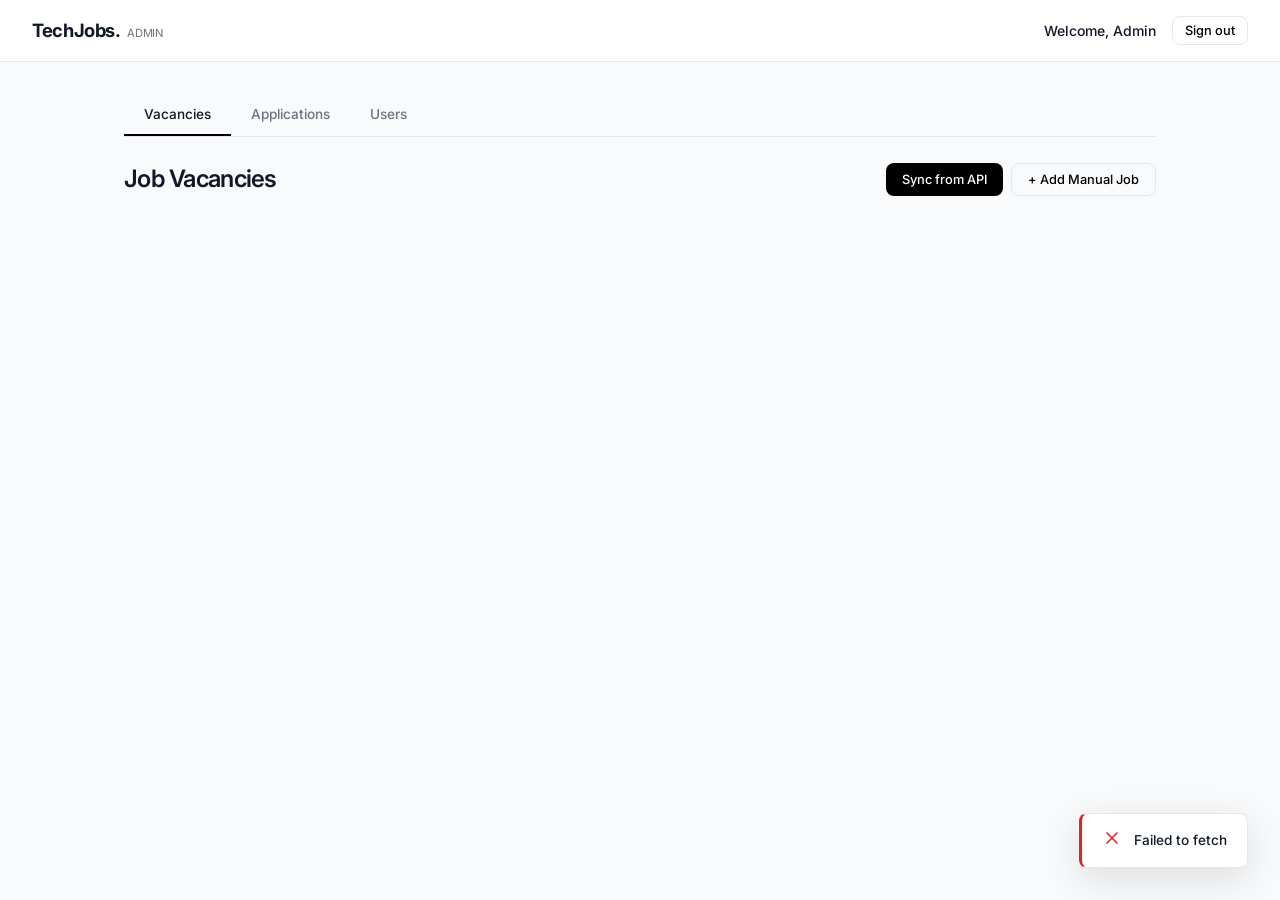
==== admin.html @ 2e848b5e "Initial commit" ====
<!DOCTYPE html>
<html lang="en">
<head>
  <meta charset="utf-8">
  <meta name="viewport" content="width=device-width,initial-scale=1">
  <link rel="stylesheet" href="css/style.css">
  <title>Admin Dashboard - TechJobs</title>
</head>
<body data-protected="1">
  <nav>
    <a href="index.html" class="brand">TechJobs. <span style="font-size:0.7rem; font-weight:400; opacity:0.6; margin-left:4px;">ADMIN</span></a>
    <div class="nav-links">
      <span id="welcome" style="font-weight:500; font-size:0.875rem;">Welcome, Admin</span>
      <button class="btn btn-outline" id="logout" style="padding:0.375rem 0.75rem;">Sign out</button>
    </div>
  </nav>

  <div class="container">

    <!-- Tab Navigation -->
    <div class="tabs">
      <button class="tab active" data-tab="vacancies">Vacancies</button>
      <button class="tab" data-tab="applications">Applications</button>
      <button class="tab" data-tab="users">Users</button>
    </div>

    <!-- Tab: Vacancies -->
    <div id="tab-vacancies" class="tab-content active">
      <div style="display:flex; justify-content:space-between; align-items:center; margin-bottom:1.5rem;">
        <h2 style="margin:0;">Job Vacancies</h2>
        <div style="display:flex; gap:0.5rem;">
          <button class="btn" id="syncBtn">Sync from API</button>
          <button class="btn btn-outline" id="addJobBtn">+ Add Manual Job</button>
        </div>
      </div>
      <p id="syncStatus" style="margin:0 0 1rem; font-size:0.875rem; color:var(--text-muted);"></p>
      <div id="jobsList"></div>
    </div>

    <!-- Tab: Applications -->
    <div id="tab-applications" class="tab-content">
      <h2>All Applications</h2>
      <div id="appsList"></div>
    </div>

    <!-- Tab: Users -->
    <div id="tab-users" class="tab-content">
      <h2>Registered Users</h2>
      <div id="usersList"></div>
    </div>

  </div>

  <!-- Edit Job Modal -->
  <div class="modal-overlay" id="jobModal" style="display:none;">
    <div class="modal">
      <div style="display:flex; justify-content:space-between; align-items:center; margin-bottom:1.5rem;">
        <h3 id="modalTitle" style="margin:0;">Add Job</h3>
        <button class="modal-close" id="modalClose">&times;</button>
      </div>
      <form id="jobForm">
        <div style="display:grid; grid-template-columns:1fr 1fr; gap:1rem;">
          <div class="input-group">
            <label for="jTitle">Job Title</label>
            <input id="jTitle" name="title" type="text" required>
          </div>
          <div class="input-group">
            <label for="jCompany">Company</label>
            <input id="jCompany" name="company" type="text" required>
          </div>
        </div>
        <div style="display:grid; grid-template-columns:1fr 1fr; gap:1rem;">
          <div class="input-group">
            <label for="jLocation">Location</label>
            <input id="jLocation" name="location" type="text">
          </div>
          <div class="input-group">
            <label for="jSalary">Salary</label>
            <input id="jSalary" name="salary" type="text">
          </div>
        </div>
        <div class="input-group">
          <label for="jSkills">Required Skills (comma separated)</label>
          <input id="jSkills" name="requiredSkills" type="text" placeholder="Java, Spring Boot, SQL">
        </div>
        <div style="display:grid; grid-template-columns:1fr 1fr 1fr; gap:1rem;">
          <div class="input-group">
            <label for="jExp">Min. Experience (yrs)</label>
            <input id="jExp" name="requiredExperience" type="number" min="0" value="0">
          </div>
          <div class="input-group">
            <label for="jType">Employment Type</label>
            <input id="jType" name="employmentType" type="text" placeholder="full_time">
          </div>
          <div class="input-group">
            <label for="jUrl">Application URL</label>
            <input id="jUrl" name="applicationUrl" type="text">
          </div>
        </div>
        <div class="input-group">
          <label for="jDesc">Description</label>
          <textarea id="jDesc" name="description" rows="3" style="width:100%; padding:0.625rem 0.875rem; border:1px solid var(--border); border-radius:var(--radius); font-family:var(--font); font-size:0.875rem; resize:vertical;"></textarea>
        </div>
        <input type="hidden" id="jId" name="id">
        <button class="btn" type="submit" id="jobFormBtn">Save Job</button>
      </form>
    </div>
  </div>

  <script src="js/api.js"></script>
  <script src="js/admin.js"></script>
</body>
</html>
---- css/style.css ----
@import url('https://fonts.googleapis.com/css2?family=Inter:wght@400;500;600;700&display=swap');

:root {
  --bg: #ffffff;
  --bg-secondary: #f9fafb;
  --text-main: #111827;
  --text-muted: #6b7280;
  --border: #e5e7eb;
  --primary: #000000;
  --primary-hover: #374151;
  --success: #059669;
  --error: #dc2626;
  --radius: 8px;
  --font: 'Inter', system-ui, sans-serif;
}

* { box-sizing: border-box; margin: 0; padding: 0; }

body {
  font-family: var(--font);
  background: var(--bg-secondary);
  color: var(--text-main);
  line-height: 1.5;
  -webkit-font-smoothing: antialiased;
}

a { color: var(--text-main); text-decoration: none; transition: opacity 0.2s; }
a:hover { opacity: 0.7; }

/* ───── Navigation ───── */
nav {
  display: flex;
  justify-content: space-between;
  align-items: center;
  padding: 1rem 2rem;
  background: var(--bg);
  border-bottom: 1px solid var(--border);
  position: sticky;
  top: 0;
  z-index: 10;
}
nav .brand { font-weight: 700; font-size: 1.15rem; letter-spacing: -0.02em; }
nav .nav-links { display: flex; gap: 1rem; align-items: center; }

/* ───── Layout ───── */
.container { max-width: 1080px; margin: 0 auto; padding: 2rem 1.5rem; }

.auth-container {
  max-width: 440px;
  margin: 3rem auto;
  padding: 2.5rem;
  background: var(--bg);
  border: 1px solid var(--border);
  border-radius: var(--radius);
  box-shadow: 0 4px 6px -1px rgba(0,0,0,0.05), 0 2px 4px -1px rgba(0,0,0,0.03);
}

/* ───── Typography ───── */
h1 { font-size: 3rem; font-weight: 700; letter-spacing: -0.04em; margin-bottom: 1rem; line-height: 1.1; }
h2 { font-size: 1.5rem; font-weight: 600; letter-spacing: -0.03em; margin-bottom: 0.5rem; }
h3 { font-size: 1.125rem; font-weight: 600; margin-bottom: 0.75rem; }
p { color: var(--text-muted); margin-bottom: 1rem; }

/* ───── Forms ───── */
form { display: flex; flex-direction: column; gap: 1rem; }
.input-group { display: flex; flex-direction: column; gap: 0.375rem; }
label { font-size: 0.8rem; font-weight: 500; color: var(--text-main); }
input[type="text"], input[type="email"], input[type="password"], input[type="number"] {
  width: 100%; padding: 0.625rem 0.875rem;
  border: 1px solid var(--border); border-radius: var(--radius);
  font-family: var(--font); font-size: 0.875rem;
  background: var(--bg); transition: all 0.15s; outline: none;
}
input:focus { border-color: var(--primary); box-shadow: 0 0 0 1px var(--primary); }
.checkbox-group { display: flex; align-items: center; gap: 0.5rem; }
.checkbox-group label { margin: 0; font-weight: 400; cursor: pointer; }
input[type="checkbox"] { cursor: pointer; width: 1rem; height: 1rem; accent-color: var(--primary); }

/* ───── Buttons ───── */
.btn {
  display: inline-flex; justify-content: center; align-items: center;
  padding: 0.5rem 1rem; background: var(--primary); color: #fff;
  border: none; border-radius: var(--radius);
  font-size: 0.8rem; font-weight: 500; cursor: pointer;
  transition: background 0.15s, transform 0.1s;
  text-decoration: none; font-family: var(--font);
}
.btn:hover { background: var(--primary-hover); }
.btn:active { transform: scale(0.98); }
.btn:disabled { opacity: 0.5; cursor: not-allowed; }
.btn-outline { background: transparent; color: var(--primary); border: 1px solid var(--border); }
.btn-outline:hover { background: var(--bg-secondary); }
.btn-sm { padding: 0.375rem 0.75rem; font-size: 0.75rem; }
.btn-xs { padding: 0.25rem 0.5rem; font-size: 0.7rem; }
.btn-danger { background: var(--error); color: #fff; border: none; }
.btn-danger:hover { background: #b91c1c; }
.btn-applied { background: var(--success); color: #fff; border-color: var(--success); cursor: default; }
.btn-applied:hover { background: var(--success); }
form .btn { margin-top: 0.25rem; }

/* ───── Dashboard Grid ───── */
.dashboard-grid { display: grid; grid-template-columns: 1fr; gap: 2rem; }
@media (min-width: 768px) { .dashboard-grid { grid-template-columns: 280px 1fr; align-items: start; } }

.panel {
  background: var(--bg); border: 1px solid var(--border);
  border-radius: var(--radius); padding: 1.5rem;
}
.profile-stats ul, .profile-stats { list-style: none; padding: 0; }
.profile-stats li {
  padding: 0.5rem 0; border-bottom: 1px solid var(--border);
  font-size: 0.85rem; display: flex; justify-content: space-between;
}
.profile-stats li:last-child { border-bottom: none; }
.profile-stats .lbl { color: var(--text-muted); }
.profile-stats .val { font-weight: 500; text-align: right; }

/* ───── Job Cards ───── */
.job-card {
  padding: 1.25rem; border: 1px solid var(--border);
  border-radius: var(--radius); background: var(--bg);
  margin-bottom: 0.75rem; transition: box-shadow 0.15s;
}
.job-card:hover { box-shadow: 0 2px 8px rgba(0,0,0,0.04); }
.job-header { display: flex; justify-content: space-between; align-items: flex-start; margin-bottom: 0.75rem; }
.job-title { font-size: 1rem; font-weight: 600; margin: 0 0 0.125rem 0; }
.job-company { font-size: 0.8rem; color: var(--text-muted); }
.job-match-reason { font-size: 0.8rem; color: var(--text-muted); padding-top: 0.75rem; border-top: 1px solid var(--border); }
.reason { padding: 2px 0; }
.reason-ok::before { content: "✓ "; color: var(--success); font-weight: 600; }
.reason-warn::before { content: "⚠ "; color: #d97706; }

/* ───── Badges ───── */
.badge {
  display: inline-block; padding: 0.2rem 0.6rem;
  background: var(--bg-secondary); border: 1px solid var(--border);
  border-radius: 9999px; font-size: 0.7rem; font-weight: 500; color: var(--text-main);
  margin: 0.125rem 0.125rem 0 0;
}
.badge.match { background: #ecfdf5; color: #065f46; border-color: #a7f3d0; font-weight: 600; }

/* ───── Tabs ───── */
.tabs {
  display: flex; gap: 0; border-bottom: 1px solid var(--border); margin-bottom: 1.5rem;
}
.tab {
  padding: 0.75rem 1.25rem; font-size: 0.85rem; font-weight: 500;
  background: none; border: none; border-bottom: 2px solid transparent;
  cursor: pointer; color: var(--text-muted); font-family: var(--font);
  transition: all 0.15s;
}
.tab:hover { color: var(--text-main); }
.tab.active { color: var(--text-main); border-bottom-color: var(--primary); }
.tab-content { display: none; }
.tab-content.active { display: block; }

/* ───── Data Tables ───── */
.data-table {
  width: 100%; border-collapse: collapse;
  background: var(--bg); border: 1px solid var(--border); border-radius: var(--radius);
  overflow: hidden; font-size: 0.8rem;
}
.data-table thead { background: var(--bg-secondary); }
.data-table th {
  text-align: left; padding: 0.75rem 1rem;
  font-weight: 500; color: var(--text-muted); font-size: 0.75rem;
  text-transform: uppercase; letter-spacing: 0.05em;
  border-bottom: 1px solid var(--border);
}
.data-table td { padding: 0.75rem 1rem; border-bottom: 1px solid var(--border); vertical-align: middle; }
.data-table tr:last-child td { border-bottom: none; }
.data-table tr:hover { background: var(--bg-secondary); }
.cell-truncate { max-width: 180px; display: inline-block; overflow: hidden; text-overflow: ellipsis; white-space: nowrap; vertical-align: middle; }

/* ───── Modal ───── */
.modal-overlay {
  position: fixed; inset: 0; background: rgba(0,0,0,0.4);
  display: flex; align-items: center; justify-content: center; z-index: 100;
  backdrop-filter: blur(2px);
}
.modal {
  background: var(--bg); border-radius: var(--radius);
  padding: 2rem; width: 90%; max-width: 640px; max-height: 90vh; overflow-y: auto;
  box-shadow: 0 20px 60px rgba(0,0,0,0.15);
}
.modal-close {
  background: none; border: none; font-size: 1.5rem; cursor: pointer;
  color: var(--text-muted); line-height: 1; padding: 0.25rem;
}
.modal-close:hover { color: var(--text-main); }

/* ───── Toast ───── */
.toast {
  position: fixed; bottom: 2rem; right: 2rem;
  display: flex; align-items: center; gap: 0.75rem;
  padding: 0.875rem 1.25rem;
  background: var(--bg); border: 1px solid var(--border);
  border-radius: var(--radius);
  box-shadow: 0 10px 40px rgba(0,0,0,0.12);
  font-size: 0.85rem; font-weight: 500; z-index: 200;
  transform: translateY(1rem); opacity: 0;
  transition: all 0.3s ease;
}
.toast-show { transform: translateY(0); opacity: 1; }
.toast-ok { border-left: 3px solid var(--success); }
.toast-ok .toast-icon { color: var(--success); }
.toast-err { border-left: 3px solid var(--error); }
.toast-err .toast-icon { color: var(--error); }

/* ───── Empty State ───── */
.empty-state {
  padding: 3rem 2rem; text-align: center;
  border: 1px dashed var(--border); border-radius: var(--radius); background: var(--bg);
}
.empty-state svg { margin: 0 auto 1rem; display: block; color: var(--border); }
.empty-state h3 { margin-bottom: 0.5rem; }
.empty-state p { margin: 0; }

/* ───── Utilities ───── */
.text-center { text-align: center; }
.err { color: var(--error); font-size: 0.85rem; margin-top: 0.75rem; padding: 0.75rem; background: #fef2f2; border-radius: var(--radius); border: 1px solid #fecaca; }
.ok { color: var(--success); font-size: 0.85rem; margin-top: 0.75rem; padding: 0.75rem; background: #ecfdf5; border-radius: var(--radius); border: 1px solid #a7f3d0; }

/* ───── Hero ───── */
.hero-section { text-align: center; padding: 5rem 1rem; max-width: 720px; margin: 0 auto; }
.hero-actions { display: flex; gap: 0.75rem; justify-content: center; margin-top: 2rem; }

/* ───── Success Popup ───── */
.success-popup {
  background: var(--bg); border-radius: var(--radius);
  padding: 3rem 2.5rem; text-align: center;
  max-width: 420px; width: 90%;
  box-shadow: 0 20px 60px rgba(0,0,0,0.15);
  animation: popIn 0.3s ease;
}
@keyframes popIn {
  from { transform: scale(0.9); opacity: 0; }
  to { transform: scale(1); opacity: 1; }
}

/* ───── Admin Application Detail Cards ───── */
.app-detail-card {
  background: var(--bg); border: 1px solid var(--border);
  border-radius: var(--radius); margin-bottom: 1rem;
  overflow: hidden;
}
.app-detail-header {
  display: flex; justify-content: space-between; align-items: flex-start;
  padding: 1rem 1.25rem; border-bottom: 1px solid var(--border);
  background: var(--bg-secondary);
}
.app-detail-body { padding: 1rem 1.25rem; }
.app-detail-section { margin-bottom: 1rem; }
.app-detail-section:last-child { margin-bottom: 0; }
.app-detail-label {
  font-size: 0.7rem; font-weight: 600; text-transform: uppercase;
  letter-spacing: 0.05em; color: var(--text-muted);
  margin-bottom: 0.5rem;
}
.app-detail-grid {
  display: grid; grid-template-columns: 1fr 1fr;
  gap: 0.375rem; font-size: 0.85rem;
}
.lbl { color: var(--text-muted); font-size: 0.8rem; }
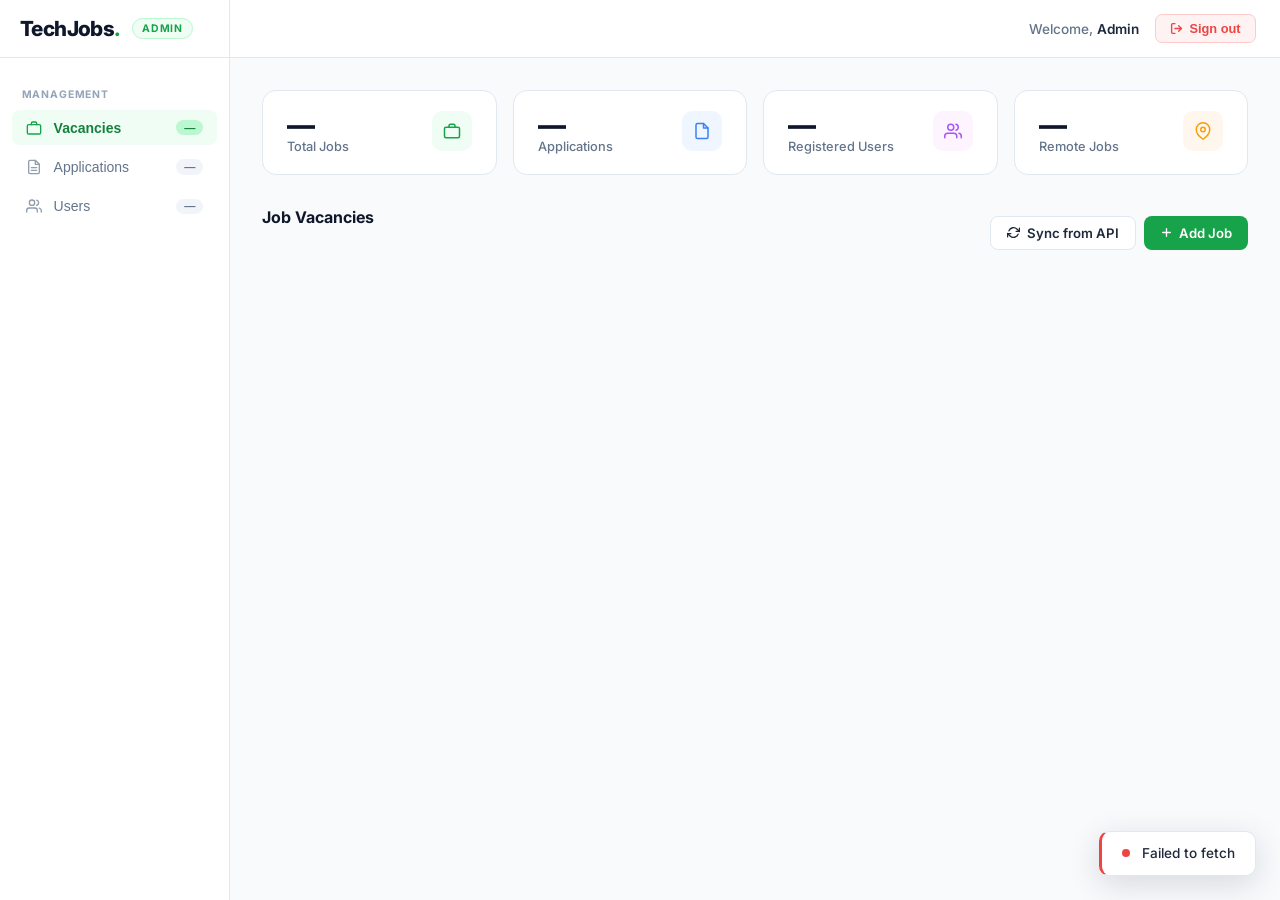
==== commit ce480a12: "up" ====
--- a/admin.html
+++ b/admin.html
@@ -3,111 +3,691 @@
 <head>
   <meta charset="utf-8">
   <meta name="viewport" content="width=device-width,initial-scale=1">
-  <link rel="stylesheet" href="css/style.css">
-  <title>Admin Dashboard - TechJobs</title>
+  <title>Admin Dashboard – TechJobs.</title>
+  <link rel="preconnect" href="https://fonts.googleapis.com">
+  <link rel="preconnect" href="https://fonts.gstatic.com" crossorigin>
+  <link href="https://fonts.googleapis.com/css2?family=Inter:wght@400;500;600;700;800&display=swap" rel="stylesheet">
+  <style>
+    *, *::before, *::after { box-sizing: border-box; margin: 0; padding: 0; }
+    :root {
+      --brand: #16a34a; --brand-dark: #15803d; --brand-light: #f0fdf4; --brand-border: #bbf7d0;
+      --dark: #0f172a; --dark2: #1e293b; --dark3: #334155;
+      --text: #1e293b; --muted: #64748b; --muted2: #94a3b8;
+      --bg: #f8fafc; --white: #ffffff; --border: #e2e8f0; --border2: #f1f5f9;
+      --danger: #ef4444; --danger-light: #fef2f2; --danger-border: #fecaca;
+      --warning: #f59e0b; --warning-light: #fffbeb;
+      --blue: #3b82f6; --blue-light: #eff6ff; --blue-border: #bfdbfe;
+      --radius: 10px; --radius-lg: 14px;
+      --font: 'Inter', system-ui, sans-serif;
+      --sidebar-w: 230px;
+      --nav-h: 58px;
+    }
+    html { height: 100%; }
+    body { font-family: var(--font); background: var(--bg); color: var(--text); height: 100%; display: flex; flex-direction: column; -webkit-font-smoothing: antialiased; }
+    a { text-decoration: none; color: inherit; }
+
+    /* ── TOP NAV ── */
+    .top-nav {
+      position: fixed; top: 0; left: 0; right: 0; z-index: 100;
+      height: var(--nav-h);
+      background: var(--white); border-bottom: 1px solid var(--border);
+      display: flex; align-items: center; justify-content: space-between;
+      padding: 0 1.5rem 0 0;
+    }
+    .nav-left {
+      width: var(--sidebar-w); flex-shrink: 0;
+      display: flex; align-items: center; gap: 0.75rem;
+      padding: 0 1.25rem;
+      border-right: 1px solid var(--border);
+      height: 100%;
+    }
+    .nav-brand { font-size: 1.3rem; font-weight: 800; letter-spacing: -0.03em; color: var(--dark); }
+    .nav-brand span { color: var(--brand); }
+    .nav-admin-badge {
+      font-size: 0.65rem; font-weight: 700; letter-spacing: 0.07em; text-transform: uppercase;
+      color: var(--brand); background: var(--brand-light); border: 1px solid var(--brand-border);
+      padding: 0.2rem 0.55rem; border-radius: 999px;
+    }
+    .nav-right { display: flex; align-items: center; gap: 1rem; }
+    .nav-welcome { font-size: 0.85rem; font-weight: 500; color: var(--muted); }
+    .nav-welcome strong { color: var(--text); font-weight: 600; }
+    .btn-logout {
+      display: inline-flex; align-items: center; gap: 0.4rem;
+      font-size: 0.8rem; font-weight: 600; color: var(--danger);
+      background: var(--danger-light); border: 1px solid var(--danger-border);
+      padding: 0.4rem 0.9rem; border-radius: 7px; cursor: pointer;
+      transition: all 0.15s;
+    }
+    .btn-logout:hover { background: #fecaca; }
+
+    /* ── LAYOUT ── */
+    .layout { display: flex; margin-top: var(--nav-h); min-height: calc(100vh - var(--nav-h)); }
+
+    /* ── SIDEBAR ── */
+    .sidebar {
+      position: fixed; top: var(--nav-h); left: 0; bottom: 0;
+      width: var(--sidebar-w); background: var(--white);
+      border-right: 1px solid var(--border);
+      padding: 1.25rem 0.75rem;
+      display: flex; flex-direction: column; gap: 0.25rem;
+      overflow-y: auto;
+    }
+    .sidebar-label {
+      font-size: 0.65rem; font-weight: 700; letter-spacing: 0.08em;
+      text-transform: uppercase; color: var(--muted2);
+      padding: 0.6rem 0.6rem 0.35rem;
+    }
+    .sidebar-item {
+      display: flex; align-items: center; gap: 0.75rem;
+      padding: 0.6rem 0.85rem; border-radius: 8px; cursor: pointer;
+      font-size: 0.875rem; font-weight: 500; color: var(--muted);
+      transition: all 0.15s; border: none; background: none; width: 100%; text-align: left;
+    }
+    .sidebar-item:hover { background: var(--bg); color: var(--text); }
+    .sidebar-item.active { background: var(--brand-light); color: var(--brand-dark); font-weight: 600; }
+    .sidebar-item.active svg { color: var(--brand); }
+    .sidebar-item svg { flex-shrink: 0; opacity: 0.7; }
+    .sidebar-item.active svg { opacity: 1; }
+    .sidebar-count {
+      margin-left: auto; font-size: 0.7rem; font-weight: 700;
+      background: var(--border2); color: var(--muted);
+      padding: 0.1rem 0.5rem; border-radius: 999px; min-width: 22px; text-align: center;
+    }
+    .sidebar-item.active .sidebar-count { background: var(--brand-border); color: var(--brand-dark); }
+
+    /* ── MAIN CONTENT ── */
+    .main { margin-left: var(--sidebar-w); flex: 1; padding: 2rem; max-width: 1200px; }
+
+    /* ── PAGE HEADER ── */
+    .page-header { margin-bottom: 1.75rem; }
+    .page-header h1 { font-size: 1.4rem; font-weight: 800; letter-spacing: -0.025em; color: var(--dark); margin-bottom: 0.25rem; }
+    .page-header p  { font-size: 0.875rem; color: var(--muted); }
+
+    /* ── STAT CARDS ── */
+    .stat-cards { display: grid; grid-template-columns: repeat(4, 1fr); gap: 1rem; margin-bottom: 2rem; }
+    .stat-card {
+      background: var(--white); border: 1px solid var(--border);
+      border-radius: var(--radius-lg); padding: 1.25rem 1.5rem;
+      display: flex; flex-direction: column; gap: 0.5rem;
+    }
+    .stat-card-top { display: flex; justify-content: space-between; align-items: flex-start; }
+    .stat-card-icon {
+      width: 40px; height: 40px; border-radius: 10px;
+      display: flex; align-items: center; justify-content: center;
+    }
+    .stat-card-num  { font-size: 1.75rem; font-weight: 800; color: var(--dark); letter-spacing: -0.03em; line-height: 1; }
+    .stat-card-label{ font-size: 0.8rem; color: var(--muted); font-weight: 500; }
+
+    /* ── TAB CONTENT ── */
+    .tab-content { display: none; }
+    .tab-content.active { display: block; }
+
+    /* ── SECTION HEADER ── */
+    .sec-header {
+      display: flex; justify-content: space-between; align-items: center;
+      margin-bottom: 1.25rem;
+    }
+    .sec-header h2 { font-size: 1rem; font-weight: 700; color: var(--dark); }
+    .sec-header-btns { display: flex; gap: 0.5rem; }
+
+    /* ── BUTTONS ── */
+    .btn {
+      display: inline-flex; align-items: center; gap: 0.4rem;
+      font-family: var(--font); font-size: 0.825rem; font-weight: 600; cursor: pointer;
+      padding: 0.5rem 1rem; border-radius: 8px; border: none;
+      transition: all 0.15s;
+    }
+    .btn-primary  { background: var(--brand);   color: #fff; }
+    .btn-primary:hover { background: var(--brand-dark); }
+    .btn-outline  { background: var(--white); color: var(--text); border: 1px solid var(--border); }
+    .btn-outline:hover { background: var(--bg); }
+    .btn-danger-soft { background: var(--danger-light); color: var(--danger); border: 1px solid var(--danger-border); }
+    .btn-danger-soft:hover { background: #fecaca; }
+    .btn-edit { background: var(--blue-light); color: var(--blue); border: 1px solid var(--blue-border); font-size: 0.75rem; padding: 0.3rem 0.7rem; }
+    .btn-edit:hover { background: #bfdbfe; }
+    .btn-del  { background: var(--danger-light); color: var(--danger); border: 1px solid var(--danger-border); font-size: 0.75rem; padding: 0.3rem 0.7rem; }
+    .btn-del:hover  { background: #fecaca; }
+    .btn:disabled { opacity: 0.55; cursor: not-allowed; }
+
+    /* ── TABLE ── */
+    .table-wrap { background: var(--white); border: 1px solid var(--border); border-radius: var(--radius-lg); overflow: hidden; }
+    table { width: 100%; border-collapse: collapse; font-size: 0.83rem; }
+    thead { background: var(--bg); }
+    th {
+      text-align: left; padding: 0.75rem 1rem;
+      font-size: 0.72rem; font-weight: 700; text-transform: uppercase;
+      letter-spacing: 0.06em; color: var(--muted);
+      border-bottom: 1px solid var(--border);
+    }
+    td { padding: 0.85rem 1rem; border-bottom: 1px solid var(--border2); vertical-align: middle; color: var(--text); }
+    tr:last-child td { border-bottom: none; }
+    tbody tr { transition: background 0.1s; }
+    tbody tr:hover { background: #fafbfc; }
+    .td-truncate { max-width: 200px; overflow: hidden; text-overflow: ellipsis; white-space: nowrap; display: inline-block; vertical-align: middle; }
+
+    /* ── BADGES ── */
+    .badge {
+      display: inline-block; font-size: 0.7rem; font-weight: 700;
+      padding: 0.2rem 0.6rem; border-radius: 999px;
+    }
+    .badge-green  { background: var(--brand-light); color: var(--brand-dark); border: 1px solid var(--brand-border); }
+    .badge-blue   { background: var(--blue-light);  color: var(--blue);       border: 1px solid var(--blue-border); }
+    .badge-gray   { background: var(--border2);     color: var(--muted);      border: 1px solid var(--border); }
+    .badge-amber  { background: var(--warning-light); color: #92400e;         border: 1px solid #fcd34d; }
+
+    /* ── APP CARDS ── */
+    .app-card {
+      background: var(--white); border: 1px solid var(--border);
+      border-radius: var(--radius-lg); margin-bottom: 0.875rem; overflow: hidden;
+    }
+    .app-card-head {
+      display: flex; justify-content: space-between; align-items: center;
+      padding: 0.9rem 1.25rem; background: var(--bg);
+      border-bottom: 1px solid var(--border);
+    }
+    .app-card-name  { font-weight: 700; font-size: 0.95rem; color: var(--dark); }
+    .app-card-email { font-size: 0.78rem; color: var(--muted); margin-top: 0.15rem; }
+    .app-card-body  { padding: 1rem 1.25rem; display: grid; grid-template-columns: 1fr 1fr; gap: 1rem; }
+    .app-section-label { font-size: 0.68rem; font-weight: 700; text-transform: uppercase; letter-spacing: 0.07em; color: var(--muted2); margin-bottom: 0.6rem; }
+    .app-row { font-size: 0.82rem; margin-bottom: 0.3rem; }
+    .app-row .lbl { color: var(--muted); margin-right: 0.3rem; }
+    .skill-chips { display: flex; flex-wrap: wrap; gap: 0.35rem; margin-top: 0.5rem; }
+    .skill-chip { font-size: 0.7rem; font-weight: 500; background: var(--border2); color: var(--muted); padding: 0.18rem 0.55rem; border-radius: 6px; border: 1px solid var(--border); }
+
+    /* ── STATUS badge ── */
+    .status-applied   { background: var(--blue-light);    color: var(--blue);    border: 1px solid var(--blue-border); }
+    .status-reviewed  { background: var(--warning-light); color: #92400e;        border: 1px solid #fcd34d; }
+    .status-shortlisted{background: var(--brand-light);  color: var(--brand-dark);border:1px solid var(--brand-border);}
+    .status-rejected  { background: var(--danger-light);  color: var(--danger);  border: 1px solid var(--danger-border); }
+
+    /* ── EMPTY STATE ── */
+    .empty {
+      text-align: center; padding: 3rem 2rem;
+      background: var(--white); border: 1px solid var(--border);
+      border-radius: var(--radius-lg); color: var(--muted);
+    }
+    .empty-icon { font-size: 2rem; margin-bottom: 0.75rem; opacity: 0.4; }
+    .empty h3 { font-size: 0.95rem; font-weight: 600; color: var(--text); margin-bottom: 0.4rem; }
+    .empty p  { font-size: 0.85rem; }
+
+    /* ── SYNC STATUS ── */
+    #syncStatus { font-size: 0.82rem; font-weight: 500; color: var(--muted); margin-bottom: 1rem; min-height: 1.2em; }
+
+    /* ── MODAL ── */
+    .modal-overlay {
+      position: fixed; inset: 0; z-index: 200;
+      background: rgba(15,23,42,0.45); backdrop-filter: blur(3px);
+      display: none; align-items: center; justify-content: center;
+      padding: 1rem;
+    }
+    .modal-overlay.open { display: flex; }
+    .modal {
+      background: var(--white); border-radius: var(--radius-lg);
+      width: 100%; max-width: 640px; max-height: 90vh; overflow-y: auto;
+      box-shadow: 0 24px 64px rgba(15,23,42,0.2);
+      animation: slideUp 0.2s ease;
+    }
+    @keyframes slideUp { from { transform: translateY(16px); opacity: 0; } to { transform: translateY(0); opacity: 1; } }
+    .modal-head {
+      display: flex; justify-content: space-between; align-items: center;
+      padding: 1.25rem 1.5rem; border-bottom: 1px solid var(--border);
+      position: sticky; top: 0; background: var(--white); z-index: 1;
+    }
+    .modal-head h3 { font-size: 1rem; font-weight: 700; color: var(--dark); }
+    .modal-close { background: none; border: none; cursor: pointer; color: var(--muted); padding: 0.25rem; border-radius: 6px; font-size: 1.2rem; line-height: 1; transition: color 0.15s, background 0.15s; }
+    .modal-close:hover { color: var(--text); background: var(--bg); }
+    .modal-body { padding: 1.5rem; display: flex; flex-direction: column; gap: 1rem; }
+    .modal-grid-2 { display: grid; grid-template-columns: 1fr 1fr; gap: 1rem; }
+    .modal-grid-3 { display: grid; grid-template-columns: 1fr 1fr 1fr; gap: 1rem; }
+    .field { display: flex; flex-direction: column; gap: 0.35rem; }
+    .field label { font-size: 0.78rem; font-weight: 600; color: var(--text); }
+    .field input, .field textarea, .field select {
+      padding: 0.6rem 0.85rem; border: 1px solid var(--border); border-radius: 8px;
+      font-family: var(--font); font-size: 0.875rem; color: var(--text); background: var(--white);
+      transition: border-color 0.15s, box-shadow 0.15s; outline: none;
+    }
+    .field input::placeholder, .field textarea::placeholder { color: var(--muted2); }
+    .field input:focus, .field textarea:focus, .field select:focus {
+      border-color: var(--dark); box-shadow: 0 0 0 3px rgba(15,23,42,0.07);
+    }
+    .field textarea { resize: vertical; min-height: 80px; line-height: 1.5; }
+    .modal-foot { padding: 1rem 1.5rem; border-top: 1px solid var(--border); display: flex; gap: 0.75rem; justify-content: flex-end; }
+
+    /* ── TOAST ── */
+    .toast {
+      position: fixed; bottom: 1.5rem; right: 1.5rem; z-index: 300;
+      display: flex; align-items: center; gap: 0.75rem;
+      padding: 0.85rem 1.25rem;
+      background: var(--white); border: 1px solid var(--border);
+      border-radius: 10px; box-shadow: 0 8px 32px rgba(15,23,42,0.14);
+      font-size: 0.85rem; font-weight: 500;
+      transform: translateY(20px); opacity: 0;
+      transition: all 0.25s ease; pointer-events: none;
+    }
+    .toast.show { transform: translateY(0); opacity: 1; pointer-events: auto; }
+    .toast.ok  { border-left: 3px solid var(--brand);  }
+    .toast.err { border-left: 3px solid var(--danger); }
+    .toast-dot { width: 8px; height: 8px; border-radius: 50%; flex-shrink: 0; }
+    .toast.ok  .toast-dot { background: var(--brand);  }
+    .toast.err .toast-dot { background: var(--danger); }
+  </style>
 </head>
 <body data-protected="1">
-  <nav>
-    <a href="index.html" class="brand">TechJobs. <span style="font-size:0.7rem; font-weight:400; opacity:0.6; margin-left:4px;">ADMIN</span></a>
-    <div class="nav-links">
-      <span id="welcome" style="font-weight:500; font-size:0.875rem;">Welcome, Admin</span>
-      <button class="btn btn-outline" id="logout" style="padding:0.375rem 0.75rem;">Sign out</button>
+
+  <!-- TOP NAV -->
+  <nav class="top-nav">
+    <div class="nav-left">
+      <a href="index.html" class="nav-brand">TechJobs<span>.</span></a>
+      <span class="nav-admin-badge">Admin</span>
+    </div>
+    <div class="nav-right">
+      <span class="nav-welcome">Welcome, <strong id="welcome">Admin</strong></span>
+      <button class="btn-logout" id="logout">
+        <svg width="13" height="13" viewBox="0 0 24 24" fill="none" stroke="currentColor" stroke-width="2.5" stroke-linecap="round" stroke-linejoin="round"><path d="M9 21H5a2 2 0 0 1-2-2V5a2 2 0 0 1 2-2h4"/><polyline points="16 17 21 12 16 7"/><line x1="21" y1="12" x2="9" y2="12"/></svg>
+        Sign out
+      </button>
     </div>
   </nav>
 
-  <div class="container">
-
-    <!-- Tab Navigation -->
-    <div class="tabs">
-      <button class="tab active" data-tab="vacancies">Vacancies</button>
-      <button class="tab" data-tab="applications">Applications</button>
-      <button class="tab" data-tab="users">Users</button>
-    </div>
-
-    <!-- Tab: Vacancies -->
-    <div id="tab-vacancies" class="tab-content active">
-      <div style="display:flex; justify-content:space-between; align-items:center; margin-bottom:1.5rem;">
-        <h2 style="margin:0;">Job Vacancies</h2>
-        <div style="display:flex; gap:0.5rem;">
-          <button class="btn" id="syncBtn">Sync from API</button>
-          <button class="btn btn-outline" id="addJobBtn">+ Add Manual Job</button>
+  <div class="layout">
+
+    <!-- SIDEBAR -->
+    <aside class="sidebar">
+      <span class="sidebar-label">Management</span>
+      <button class="sidebar-item active" data-tab="vacancies">
+        <svg width="16" height="16" viewBox="0 0 24 24" fill="none" stroke="currentColor" stroke-width="2" stroke-linecap="round" stroke-linejoin="round"><rect x="2" y="7" width="20" height="14" rx="2"/><path d="M16 7V5a2 2 0 0 0-2-2h-4a2 2 0 0 0-2 2v2"/></svg>
+        Vacancies
+        <span class="sidebar-count" id="jobCount">—</span>
+      </button>
+      <button class="sidebar-item" data-tab="applications">
+        <svg width="16" height="16" viewBox="0 0 24 24" fill="none" stroke="currentColor" stroke-width="2" stroke-linecap="round" stroke-linejoin="round"><path d="M14 2H6a2 2 0 0 0-2 2v16a2 2 0 0 0 2 2h12a2 2 0 0 0 2-2V8z"/><polyline points="14 2 14 8 20 8"/><line x1="16" y1="13" x2="8" y2="13"/><line x1="16" y1="17" x2="8" y2="17"/></svg>
+        Applications
+        <span class="sidebar-count" id="appCount">—</span>
+      </button>
+      <button class="sidebar-item" data-tab="users">
+        <svg width="16" height="16" viewBox="0 0 24 24" fill="none" stroke="currentColor" stroke-width="2" stroke-linecap="round" stroke-linejoin="round"><path d="M17 21v-2a4 4 0 0 0-4-4H5a4 4 0 0 0-4 4v2"/><circle cx="9" cy="7" r="4"/><path d="M23 21v-2a4 4 0 0 0-3-3.87"/><path d="M16 3.13a4 4 0 0 1 0 7.75"/></svg>
+        Users
+        <span class="sidebar-count" id="userCount">—</span>
+      </button>
+    </aside>
+
+    <!-- MAIN -->
+    <main class="main">
+
+      <!-- STAT CARDS (always visible) -->
+      <div class="stat-cards" id="statCards">
+        <div class="stat-card">
+          <div class="stat-card-top">
+            <div>
+              <div class="stat-card-num" id="statJobs">—</div>
+              <div class="stat-card-label">Total Jobs</div>
+            </div>
+            <div class="stat-card-icon" style="background:#f0fdf4; color:#16a34a;">
+              <svg width="18" height="18" viewBox="0 0 24 24" fill="none" stroke="currentColor" stroke-width="2" stroke-linecap="round" stroke-linejoin="round"><rect x="2" y="7" width="20" height="14" rx="2"/><path d="M16 7V5a2 2 0 0 0-2-2h-4a2 2 0 0 0-2 2v2"/></svg>
+            </div>
+          </div>
+        </div>
+        <div class="stat-card">
+          <div class="stat-card-top">
+            <div>
+              <div class="stat-card-num" id="statApps">—</div>
+              <div class="stat-card-label">Applications</div>
+            </div>
+            <div class="stat-card-icon" style="background:#eff6ff; color:#3b82f6;">
+              <svg width="18" height="18" viewBox="0 0 24 24" fill="none" stroke="currentColor" stroke-width="2" stroke-linecap="round" stroke-linejoin="round"><path d="M14 2H6a2 2 0 0 0-2 2v16a2 2 0 0 0 2 2h12a2 2 0 0 0 2-2V8z"/><polyline points="14 2 14 8 20 8"/></svg>
+            </div>
+          </div>
+        </div>
+        <div class="stat-card">
+          <div class="stat-card-top">
+            <div>
+              <div class="stat-card-num" id="statUsers">—</div>
+              <div class="stat-card-label">Registered Users</div>
+            </div>
+            <div class="stat-card-icon" style="background:#fdf4ff; color:#a855f7;">
+              <svg width="18" height="18" viewBox="0 0 24 24" fill="none" stroke="currentColor" stroke-width="2" stroke-linecap="round" stroke-linejoin="round"><path d="M17 21v-2a4 4 0 0 0-4-4H5a4 4 0 0 0-4 4v2"/><circle cx="9" cy="7" r="4"/><path d="M23 21v-2a4 4 0 0 0-3-3.87"/><path d="M16 3.13a4 4 0 0 1 0 7.75"/></svg>
+            </div>
+          </div>
+        </div>
+        <div class="stat-card">
+          <div class="stat-card-top">
+            <div>
+              <div class="stat-card-num" id="statRemote">—</div>
+              <div class="stat-card-label">Remote Jobs</div>
+            </div>
+            <div class="stat-card-icon" style="background:#fff7ed; color:#f59e0b;">
+              <svg width="18" height="18" viewBox="0 0 24 24" fill="none" stroke="currentColor" stroke-width="2" stroke-linecap="round" stroke-linejoin="round"><path d="M21 10c0 7-9 13-9 13s-9-6-9-13a9 9 0 0 1 18 0z"/><circle cx="12" cy="10" r="3"/></svg>
+            </div>
+          </div>
         </div>
       </div>
-      <p id="syncStatus" style="margin:0 0 1rem; font-size:0.875rem; color:var(--text-muted);"></p>
-      <div id="jobsList"></div>
-    </div>
-
-    <!-- Tab: Applications -->
-    <div id="tab-applications" class="tab-content">
-      <h2>All Applications</h2>
-      <div id="appsList"></div>
-    </div>
-
-    <!-- Tab: Users -->
-    <div id="tab-users" class="tab-content">
-      <h2>Registered Users</h2>
-      <div id="usersList"></div>
-    </div>
-
+
+      <!-- TAB: VACANCIES -->
+      <div id="tab-vacancies" class="tab-content active">
+        <div class="sec-header">
+          <div>
+            <h2>Job Vacancies</h2>
+            <div id="syncStatus"></div>
+          </div>
+          <div class="sec-header-btns">
+            <button class="btn btn-outline" id="syncBtn">
+              <svg width="13" height="13" viewBox="0 0 24 24" fill="none" stroke="currentColor" stroke-width="2.5" stroke-linecap="round" stroke-linejoin="round"><polyline points="23 4 23 10 17 10"/><polyline points="1 20 1 14 7 14"/><path d="M3.51 9a9 9 0 0 1 14.85-3.36L23 10M1 14l4.64 4.36A9 9 0 0 0 20.49 15"/></svg>
+              Sync from API
+            </button>
+            <button class="btn btn-primary" id="addJobBtn">
+              <svg width="13" height="13" viewBox="0 0 24 24" fill="none" stroke="currentColor" stroke-width="2.5" stroke-linecap="round" stroke-linejoin="round"><line x1="12" y1="5" x2="12" y2="19"/><line x1="5" y1="12" x2="19" y2="12"/></svg>
+              Add Job
+            </button>
+          </div>
+        </div>
+        <div id="jobsList"></div>
+      </div>
+
+      <!-- TAB: APPLICATIONS -->
+      <div id="tab-applications" class="tab-content">
+        <div class="sec-header"><h2>All Applications</h2></div>
+        <div id="appsList"></div>
+      </div>
+
+      <!-- TAB: USERS -->
+      <div id="tab-users" class="tab-content">
+        <div class="sec-header"><h2>Registered Users</h2></div>
+        <div id="usersList"></div>
+      </div>
+
+    </main>
   </div>
 
-  <!-- Edit Job Modal -->
-  <div class="modal-overlay" id="jobModal" style="display:none;">
+  <!-- JOB MODAL -->
+  <div class="modal-overlay" id="jobModal">
     <div class="modal">
-      <div style="display:flex; justify-content:space-between; align-items:center; margin-bottom:1.5rem;">
-        <h3 id="modalTitle" style="margin:0;">Add Job</h3>
-        <button class="modal-close" id="modalClose">&times;</button>
+      <div class="modal-head">
+        <h3 id="modalTitle">Add Job</h3>
+        <button class="modal-close" id="modalClose">✕</button>
       </div>
-      <form id="jobForm">
-        <div style="display:grid; grid-template-columns:1fr 1fr; gap:1rem;">
-          <div class="input-group">
-            <label for="jTitle">Job Title</label>
-            <input id="jTitle" name="title" type="text" required>
-          </div>
-          <div class="input-group">
-            <label for="jCompany">Company</label>
-            <input id="jCompany" name="company" type="text" required>
-          </div>
-        </div>
-        <div style="display:grid; grid-template-columns:1fr 1fr; gap:1rem;">
-          <div class="input-group">
-            <label for="jLocation">Location</label>
-            <input id="jLocation" name="location" type="text">
-          </div>
-          <div class="input-group">
-            <label for="jSalary">Salary</label>
-            <input id="jSalary" name="salary" type="text">
-          </div>
-        </div>
-        <div class="input-group">
-          <label for="jSkills">Required Skills (comma separated)</label>
-          <input id="jSkills" name="requiredSkills" type="text" placeholder="Java, Spring Boot, SQL">
-        </div>
-        <div style="display:grid; grid-template-columns:1fr 1fr 1fr; gap:1rem;">
-          <div class="input-group">
-            <label for="jExp">Min. Experience (yrs)</label>
-            <input id="jExp" name="requiredExperience" type="number" min="0" value="0">
-          </div>
-          <div class="input-group">
-            <label for="jType">Employment Type</label>
-            <input id="jType" name="employmentType" type="text" placeholder="full_time">
-          </div>
-          <div class="input-group">
-            <label for="jUrl">Application URL</label>
-            <input id="jUrl" name="applicationUrl" type="text">
-          </div>
-        </div>
-        <div class="input-group">
-          <label for="jDesc">Description</label>
-          <textarea id="jDesc" name="description" rows="3" style="width:100%; padding:0.625rem 0.875rem; border:1px solid var(--border); border-radius:var(--radius); font-family:var(--font); font-size:0.875rem; resize:vertical;"></textarea>
-        </div>
-        <input type="hidden" id="jId" name="id">
-        <button class="btn" type="submit" id="jobFormBtn">Save Job</button>
-      </form>
+      <div class="modal-body">
+        <form id="jobForm">
+          <div class="modal-grid-2">
+            <div class="field"><label for="jTitle">Job Title *</label><input id="jTitle" name="title" type="text" placeholder="e.g. Backend Developer" required></div>
+            <div class="field"><label for="jCompany">Company *</label><input id="jCompany" name="company" type="text" placeholder="e.g. Stripe" required></div>
+          </div>
+          <div class="modal-grid-2">
+            <div class="field"><label for="jLocation">Location</label><input id="jLocation" name="location" type="text" placeholder="e.g. Remote – India"></div>
+            <div class="field"><label for="jSalary">Salary</label><input id="jSalary" name="salary" type="text" placeholder="e.g. ₹18–24 LPA"></div>
+          </div>
+          <div class="field"><label for="jSkills">Required Skills <span style="color:var(--muted); font-weight:400;">(comma separated)</span></label><input id="jSkills" name="requiredSkills" type="text" placeholder="Java, Spring Boot, SQL, Docker"></div>
+          <div class="modal-grid-3">
+            <div class="field"><label for="jExp">Min. Experience (yrs)</label><input id="jExp" name="requiredExperience" type="number" min="0" value="0"></div>
+            <div class="field"><label for="jType">Employment Type</label><input id="jType" name="employmentType" type="text" placeholder="full_time"></div>
+            <div class="field"><label for="jUrl">Application URL</label><input id="jUrl" name="applicationUrl" type="text" placeholder="https://..."></div>
+          </div>
+          <div class="field"><label for="jDesc">Description</label><textarea id="jDesc" name="description" placeholder="Job description..."></textarea></div>
+          <input type="hidden" id="jId" name="id">
+        </form>
+      </div>
+      <div class="modal-foot">
+        <button class="btn btn-outline" id="modalCancelBtn">Cancel</button>
+        <button class="btn btn-primary" type="submit" form="jobForm" id="jobFormBtn">Save Job</button>
+      </div>
     </div>
   </div>
 
+  <!-- TOAST -->
+  <div class="toast" id="toast"><span class="toast-dot"></span><span id="toastMsg"></span></div>
+
   <script src="js/api.js"></script>
-  <script src="js/admin.js"></script>
+  <script>
+    // ── TOAST ──
+    let toastTimer;
+    function showToast(msg, type = "ok") {
+      const t = document.getElementById("toast");
+      t.className = "toast " + type;
+      document.getElementById("toastMsg").textContent = msg;
+      t.classList.add("show");
+      clearTimeout(toastTimer);
+      toastTimer = setTimeout(() => t.classList.remove("show"), 3500);
+    }
+
+    // ── SIDEBAR TABS ──
+    document.querySelectorAll(".sidebar-item[data-tab]").forEach(item => {
+      item.addEventListener("click", () => {
+        document.querySelectorAll(".sidebar-item").forEach(i => i.classList.remove("active"));
+        document.querySelectorAll(".tab-content").forEach(c => c.classList.remove("active"));
+        item.classList.add("active");
+        document.getElementById("tab-" + item.dataset.tab).classList.add("active");
+      });
+    });
+
+    // ── INIT ──
+    async function init() {
+      const me = await api("/auth/me");
+      document.getElementById("welcome").textContent = me.name;
+      if (me.role !== "ADMIN") { location.href = "dashboard.html"; return; }
+      const [jobs, users] = await Promise.all([loadJobs(), loadUsers()]);
+      loadApplications();
+    }
+
+    // ── VACANCIES ──
+    async function loadJobs() {
+      const jobs = await api("/admin/jobs");
+      const list = document.getElementById("jobsList");
+      const remoteCount = jobs.filter(j => (j.location || "").toLowerCase().includes("remote")).length;
+
+      document.getElementById("statJobs").textContent = jobs.length;
+      document.getElementById("statRemote").textContent = remoteCount;
+      document.getElementById("jobCount").textContent = jobs.length;
+
+      if (jobs.length === 0) {
+        list.innerHTML = `<div class="empty"><div class="empty-icon">💼</div><h3>No vacancies yet</h3><p>Click "Sync from API" or "Add Job" to get started.</p></div>`;
+        return jobs;
+      }
+
+      list.innerHTML = `
+        <div class="table-wrap">
+          <table>
+            <thead><tr>
+              <th>Title</th><th>Company</th><th>Location</th>
+              <th>Required Skills</th><th>Exp.</th><th>Source</th>
+              <th style="text-align:right">Actions</th>
+            </tr></thead>
+            <tbody>
+              ${jobs.map(j => `
+                <tr>
+                  <td><strong>${esc(j.title)}</strong></td>
+                  <td>${esc(j.company)}</td>
+                  <td style="color:var(--muted); font-size:0.8rem">${esc(j.location || '—')}</td>
+                  <td><span class="td-truncate" title="${esc(j.requiredSkills || '')}">${esc(j.requiredSkills || '—')}</span></td>
+                  <td><span class="badge badge-gray">${j.requiredExperience}+ yr</span></td>
+                  <td><span class="badge ${j.source === 'MANUAL' ? 'badge-amber' : 'badge-blue'}">${esc(j.source || 'MANUAL')}</span></td>
+                  <td style="text-align:right; white-space:nowrap">
+                    <button class="btn btn-edit edit-job" data-id="${j.id}">Edit</button>
+                    <button class="btn btn-del delete-job" data-id="${j.id}" style="margin-left:0.35rem">Delete</button>
+                  </td>
+                </tr>`).join("")}
+            </tbody>
+          </table>
+        </div>`;
+      return jobs;
+    }
+
+    // ── APPLICATIONS ──
+    async function loadApplications() {
+      const list = document.getElementById("appsList");
+      let apps = [];
+      try { apps = await api("/admin/applications/detailed"); } catch (_) {}
+
+      document.getElementById("statApps").textContent = apps.length;
+      document.getElementById("appCount").textContent = apps.length;
+
+      if (apps.length === 0) {
+        list.innerHTML = `<div class="empty"><div class="empty-icon">📋</div><h3>No applications yet</h3><p>Applications will appear here when users apply to jobs.</p></div>`;
+        return;
+      }
+
+      const statusClass = s => {
+        const m = { APPLIED: "status-applied", REVIEWED: "status-reviewed", SHORTLISTED: "status-shortlisted", REJECTED: "status-rejected" };
+        return "badge " + (m[String(s).toUpperCase()] || "badge-gray");
+      };
+
+      list.innerHTML = apps.map(a => `
+        <div class="app-card">
+          <div class="app-card-head">
+            <div>
+              <div class="app-card-name">${esc(a.applicantName)}</div>
+              <div class="app-card-email">${esc(a.applicantEmail)}</div>
+            </div>
+            <div style="text-align:right">
+              <span class="${statusClass(a.status)}">${esc(a.status)}</span>
+              <div style="font-size:0.75rem; color:var(--muted); margin-top:4px">${a.appliedAt ? new Date(a.appliedAt).toLocaleDateString('en-IN', {day:'numeric',month:'short',year:'numeric'}) : '—'}</div>
+            </div>
+          </div>
+          <div class="app-card-body">
+            <div>
+              <div class="app-section-label">Applicant Profile</div>
+              <div class="app-row"><span class="lbl">Target Role:</span>${esc(a.applicantJobTitle || '—')}</div>
+              <div class="app-row"><span class="lbl">Experience:</span>${a.applicantExperience || 0} years</div>
+              <div class="app-row"><span class="lbl">Qualification:</span>${esc(a.applicantQualification || '—')}</div>
+              <div class="app-row"><span class="lbl">Location:</span>${esc(a.applicantLocation || '—')}</div>
+              <div class="skill-chips">${(a.applicantSkills || []).map(s => `<span class="skill-chip">${esc(s)}</span>`).join("") || '<span style="color:var(--muted);font-size:0.78rem">No skills listed</span>'}</div>
+            </div>
+            <div>
+              <div class="app-section-label">Applied For</div>
+              <div class="app-row"><span class="lbl">Job:</span><strong>${esc(a.jobTitle)}</strong></div>
+              <div class="app-row"><span class="lbl">Company:</span>${esc(a.jobCompany || '—')}</div>
+              <div class="app-row"><span class="lbl">Location:</span>${esc(a.jobLocation || '—')}</div>
+              <div class="app-row"><span class="lbl">Min. Exp:</span>${a.jobExperience || 0}+ years</div>
+              <div class="app-row" style="margin-top:0.4rem"><span class="lbl">Required Skills:</span></div>
+              <div style="font-size:0.78rem; color:var(--muted)">${esc(a.jobSkills || 'None specified')}</div>
+            </div>
+          </div>
+        </div>`).join("");
+    }
+
+    // ── USERS ──
+    async function loadUsers() {
+      const users = await api("/admin/users");
+      const list = document.getElementById("usersList");
+
+      document.getElementById("statUsers").textContent = users.length;
+      document.getElementById("userCount").textContent = users.length;
+
+      list.innerHTML = `
+        <div class="table-wrap">
+          <table>
+            <thead><tr><th>Name</th><th>Email</th><th>Role</th><th>Joined</th></tr></thead>
+            <tbody>
+              ${users.map(u => `
+                <tr>
+                  <td><strong>${esc(u.name)}</strong></td>
+                  <td style="color:var(--muted); font-size:0.82rem">${esc(u.email)}</td>
+                  <td><span class="badge ${u.role === 'ADMIN' ? 'badge-green' : 'badge-gray'}">${esc(u.role)}</span></td>
+                  <td style="color:var(--muted); font-size:0.82rem">${u.createdAt ? new Date(u.createdAt).toLocaleDateString('en-IN', {day:'numeric',month:'short',year:'numeric'}) : '—'}</td>
+                </tr>`).join("")}
+            </tbody>
+          </table>
+        </div>`;
+      return users;
+    }
+
+    // ── MODAL ──
+    const modal = document.getElementById("jobModal");
+    function openModal(job) {
+      document.getElementById("modalTitle").textContent = job ? "Edit Job" : "Add New Job";
+      document.getElementById("jobFormBtn").textContent = job ? "Update Job" : "Save Job";
+      document.getElementById("jobForm").reset();
+      if (job) {
+        document.getElementById("jId").value = job.id;
+        document.getElementById("jTitle").value = job.title || "";
+        document.getElementById("jCompany").value = job.company || "";
+        document.getElementById("jLocation").value = job.location || "";
+        document.getElementById("jSalary").value = job.salary || "";
+        document.getElementById("jSkills").value = job.requiredSkills || "";
+        document.getElementById("jExp").value = job.requiredExperience || 0;
+        document.getElementById("jType").value = job.employmentType || "";
+        document.getElementById("jUrl").value = job.applicationUrl || "";
+        document.getElementById("jDesc").value = job.description || "";
+      } else { document.getElementById("jId").value = ""; }
+      modal.classList.add("open");
+    }
+    function closeModal() { modal.classList.remove("open"); }
+    document.getElementById("modalClose").addEventListener("click", closeModal);
+    document.getElementById("modalCancelBtn").addEventListener("click", closeModal);
+    modal.addEventListener("click", e => { if (e.target === modal) closeModal(); });
+
+    document.getElementById("jobForm").addEventListener("submit", async e => {
+      e.preventDefault();
+      const btn = document.getElementById("jobFormBtn");
+      btn.disabled = true; btn.textContent = "Saving...";
+      const id = document.getElementById("jId").value;
+      const body = {
+        title: document.getElementById("jTitle").value,
+        company: document.getElementById("jCompany").value,
+        location: document.getElementById("jLocation").value,
+        salary: document.getElementById("jSalary").value,
+        requiredSkills: document.getElementById("jSkills").value,
+        requiredExperience: Number(document.getElementById("jExp").value),
+        employmentType: document.getElementById("jType").value,
+        applicationUrl: document.getElementById("jUrl").value,
+        description: document.getElementById("jDesc").value
+      };
+      try {
+        if (id) {
+          await api("/admin/jobs/" + id, { method: "PUT", body: JSON.stringify(body) });
+          showToast("Job updated successfully!");
+        } else {
+          await api("/admin/jobs", { method: "POST", body: JSON.stringify(body) });
+          showToast("Job added successfully!");
+        }
+        closeModal(); loadJobs();
+      } catch (err) { showToast(err.message, "err"); }
+      btn.disabled = false; btn.textContent = id ? "Update Job" : "Save Job";
+    });
+
+    // ── EVENT DELEGATION ──
+    document.addEventListener("click", async e => {
+      if (e.target.closest("#logout")) {
+        try { await api("/auth/logout", { method: "POST" }); } catch (_) {}
+        location.href = "index.html"; return;
+      }
+      if (e.target.closest("#syncBtn")) {
+        const btn = document.getElementById("syncBtn");
+        btn.disabled = true; btn.innerHTML = `<svg width="13" height="13" viewBox="0 0 24 24" fill="none" stroke="currentColor" stroke-width="2.5" stroke-linecap="round" stroke-linejoin="round" style="animation:spin 1s linear infinite"><polyline points="23 4 23 10 17 10"/><polyline points="1 20 1 14 7 14"/><path d="M3.51 9a9 9 0 0 1 14.85-3.36L23 10M1 14l4.64 4.36A9 9 0 0 0 20.49 15"/></svg> Syncing...`;
+        try {
+          const r = await api("/admin/jobs/sync", { method: "POST" });
+          document.getElementById("syncStatus").textContent = `Last sync: ${r.added} added, ${r.updated} updated`;
+          showToast(`Synced: ${r.added} added, ${r.updated} updated`);
+          loadJobs();
+        } catch (err) { showToast(err.message, "err"); }
+        btn.disabled = false; btn.innerHTML = `<svg width="13" height="13" viewBox="0 0 24 24" fill="none" stroke="currentColor" stroke-width="2.5" stroke-linecap="round" stroke-linejoin="round"><polyline points="23 4 23 10 17 10"/><polyline points="1 20 1 14 7 14"/><path d="M3.51 9a9 9 0 0 1 14.85-3.36L23 10M1 14l4.64 4.36A9 9 0 0 0 20.49 15"/></svg> Sync from API`;
+        return;
+      }
+      if (e.target.closest("#addJobBtn")) { openModal(null); return; }
+      if (e.target.closest(".edit-job")) {
+        try {
+          const id = e.target.closest(".edit-job").dataset.id;
+          const jobs = await api("/admin/jobs");
+          const job = jobs.find(j => j.id === Number(id));
+          if (job) openModal(job);
+        } catch (err) { showToast(err.message, "err"); }
+        return;
+      }
+      if (e.target.closest(".delete-job")) {
+        if (!confirm("Delete this job? All associated applications will also be removed.")) return;
+        try {
+          await api("/admin/jobs/" + e.target.closest(".delete-job").dataset.id, { method: "DELETE" });
+          showToast("Job deleted");
+          loadJobs(); loadApplications();
+        } catch (err) { showToast(err.message, "err"); }
+        return;
+      }
+    });
+
+    // Spin animation for sync icon
+    const style = document.createElement("style");
+    style.textContent = "@keyframes spin { from { transform: rotate(0deg); } to { transform: rotate(360deg); } }";
+    document.head.appendChild(style);
+
+    init().catch(err => showToast(err.message, "err"));
+  </script>
 </body>
 </html>
